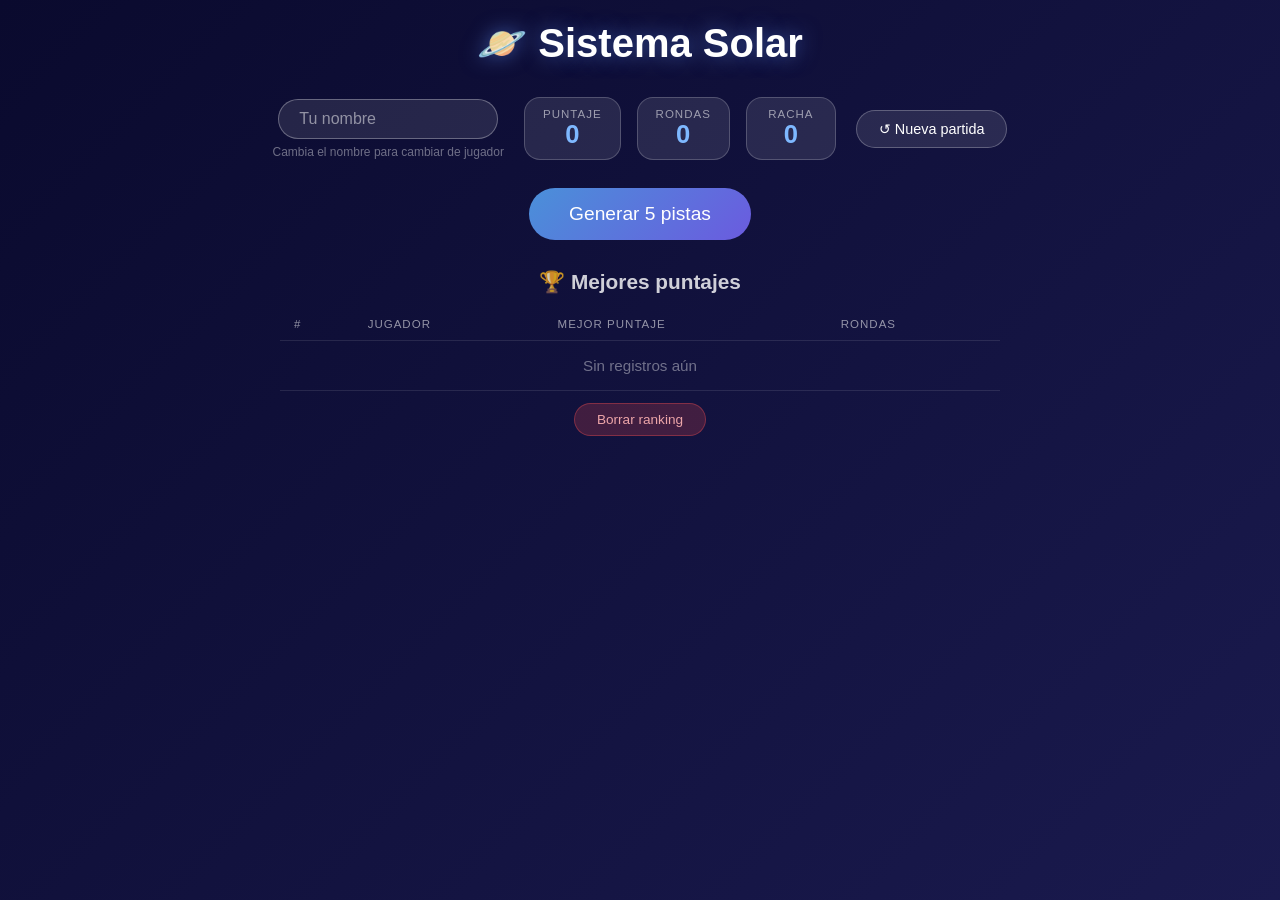
==== index.html @ add3b24d "commit inicial" ====
<!DOCTYPE html>
<html lang="es">
<head>
    <meta charset="UTF-8">
    <meta name="viewport" content="width=device-width, initial-scale=1.0">
    <title>Sistema Solar - Adivina el Planeta</title>
    <style>
        * { margin: 0; padding: 0; box-sizing: border-box; }
        body {
            font-family: 'Segoe UI', Tahoma, Geneva, Verdana, sans-serif;
            background: linear-gradient(135deg, #0a0a2e 0%, #1a1a4e 100%);
            min-height: 100vh;
            padding: 20px;
            color: #fff;
        }
        h1 {
            text-align: center;
            margin-bottom: 30px;
            font-size: 2.5rem;
            text-shadow: 0 0 20px rgba(100, 150, 255, 0.5);
        }
        .container { max-width: 1200px; margin: 0 auto; }
        button {
            display: block;
            margin: 0 auto 30px;
            padding: 15px 40px;
            font-size: 1.2rem;
            background: linear-gradient(135deg, #4a90d9 0%, #6b5bdf 100%);
            border: none;
            border-radius: 30px;
            color: white;
            cursor: pointer;
            transition: transform 0.3s, box-shadow 0.3s;
        }
        button:hover { transform: translateY(-2px); box-shadow: 0 10px 30px rgba(107,91,223,0.4); }
        button:disabled { opacity: 0.45; cursor: not-allowed; transform: none; box-shadow: none; }
        .quiz-card {
            max-width: 720px; margin: 0 auto;
            background: rgba(255,255,255,0.1); border-radius: 24px; padding: 30px;
            backdrop-filter: blur(10px); border: 1px solid rgba(255,255,255,0.2);
            box-shadow: 0 20px 50px rgba(0,0,0,0.25);
        }
        .quiz-title { font-size: 1.8rem; margin-bottom: 20px; color: #7eb8ff; text-align: center; }
        .clues-list { list-style: none; display: grid; gap: 12px; margin-bottom: 25px; }
        .clues-list li {
            background: rgba(255,255,255,0.08); border: 1px solid rgba(255,255,255,0.12);
            border-radius: 14px; padding: 14px 16px;
        }
        .quiz-controls { display: grid; gap: 15px; }
        .quiz-controls label { font-weight: bold; color: rgba(255,255,255,0.85); }
        .quiz-controls select {
            width: 100%; padding: 12px 16px; border-radius: 14px;
            border: 1px solid rgba(255,255,255,0.3); background: rgba(10,10,46,0.8);
            color: #fff; font-size: 1rem; outline: none;
        }
        .quiz-controls button { margin-bottom: 0; width: 100%; }
        .result-message { margin-top: 20px; padding: 14px 16px; border-radius: 14px; text-align: center; font-weight: bold; }
        .result-message.success { background: rgba(80,200,120,0.18); border: 1px solid rgba(80,200,120,0.35); }
        .result-message.error   { background: rgba(255,120,120,0.18); border: 1px solid rgba(255,120,120,0.35); }
        .loading { text-align: center; font-size: 1.5rem; color: rgba(255,255,255,0.7); }

        /* Panel jugador */
        .player-panel {
            display: flex; flex-wrap: wrap; justify-content: center;
            align-items: center; gap: 20px; margin-bottom: 28px;
        }
        .player-name-group { display: flex; flex-direction: column; align-items: center; gap: 6px; }
        .player-panel input[type="text"] {
            padding: 10px 20px; font-size: 1rem; border-radius: 20px;
            border: 1px solid rgba(255,255,255,0.3); background: rgba(255,255,255,0.1);
            color: #fff; width: 220px; outline: none;
        }
        .player-panel input[type="text"]::placeholder { color: rgba(255,255,255,0.5); }
        .player-panel input[type="text"]:focus { border-color: rgba(255,255,255,0.6); }
        .player-hint { font-size: 0.75rem; color: rgba(255,255,255,0.4); }
        .score-display { display: flex; gap: 16px; }
        .score-box {
            background: rgba(255,255,255,0.1); border: 1px solid rgba(255,255,255,0.2);
            border-radius: 16px; padding: 10px 18px; text-align: center; min-width: 90px;
        }
        .score-label { font-size: 0.72rem; color: rgba(255,255,255,0.55); text-transform: uppercase; letter-spacing: 1px; }
        .score-value { font-size: 1.6rem; font-weight: bold; color: #7eb8ff; }
        .reset-btn {
            padding: 10px 22px; font-size: 0.9rem;
            background: rgba(255,255,255,0.1); border: 1px solid rgba(255,255,255,0.25);
            border-radius: 20px; margin: 0;
        }
        .reset-btn:hover { background: rgba(255,255,255,0.18); }

        /* Ranking */
        .ranking-section { max-width: 720px; margin: 30px auto 0; }
        .ranking-section h2 { text-align: center; font-size: 1.3rem; color: rgba(255,255,255,0.8); margin-bottom: 14px; }
        .ranking-table { width: 100%; border-collapse: collapse; }
        .ranking-table th, .ranking-table td {
            padding: 10px 14px; text-align: left;
            border-bottom: 1px solid rgba(255,255,255,0.1); font-size: 0.95rem;
        }
        .ranking-table th {
            color: rgba(255,255,255,0.55); font-weight: normal;
            text-transform: uppercase; font-size: 0.72rem; letter-spacing: 1px;
        }
        .ranking-table tbody tr:nth-child(1) td { color: #ffd700; }
        .ranking-table tbody tr:nth-child(2) td { color: #c0c0c0; }
        .ranking-table tbody tr:nth-child(3) td { color: #cd7f32; }
        .clear-btn {
            display: block; margin: 12px auto 0; padding: 8px 22px; font-size: 0.85rem;
            background: rgba(255,80,80,0.2); border: 1px solid rgba(255,80,80,0.35);
            border-radius: 20px; color: rgba(255,180,180,0.9); cursor: pointer; transition: background 0.2s;
        }
        .clear-btn:hover { background: rgba(255,80,80,0.35); box-shadow: none; transform: none; }
    </style>
</head>
<body>
    <div class="container">
        <h1>🪐 Sistema Solar</h1>

        <div class="player-panel">
            <div class="player-name-group">
                <input type="text" id="playerName" placeholder="Tu nombre" maxlength="20" oninput="onPlayerNameChange()">
                <span class="player-hint">Cambia el nombre para cambiar de jugador</span>
            </div>
            <div class="score-display">
                <div class="score-box">
                    <div class="score-label">Puntaje</div>
                    <div class="score-value" id="scoreValue">0</div>
                </div>
                <div class="score-box">
                    <div class="score-label">Rondas</div>
                    <div class="score-value" id="roundsValue">0</div>
                </div>
                <div class="score-box">
                    <div class="score-label">Racha</div>
                    <div class="score-value" id="streakValue">0</div>
                </div>
            </div>
            <button class="reset-btn" onclick="resetSession()">↺ Nueva partida</button>
        </div>

        <button onclick="fetchPlanets()">Generar 5 pistas</button>
        <div id="planetsContainer"></div>

        <div class="ranking-section">
            <h2>🏆 Mejores puntajes</h2>
            <table class="ranking-table">
                <thead>
                    <tr>
                        <th>#</th>
                        <th>Jugador</th>
                        <th>Mejor puntaje</th>
                        <th>Rondas</th>
                    </tr>
                </thead>
                <tbody id="rankingBody"></tbody>
            </table>
            <button class="clear-btn" onclick="clearRanking()">Borrar ranking</button>
        </div>
    </div>

    <script>
        const API_TOKEN = 'ae887a09-6318-4e2a-bb22-e42d9f14129b';

        let currentPlanet = null;
        let availablePlanets = [];
        let activePlayer = '';

        const session = { score: 0, rounds: 0, streak: 0 };

        // ── Helpers ────────────────────────────────────────────────────────────

        function escapeHtml(str) {
            return String(str)
                .replace(/&/g, '&amp;')
                .replace(/</g, '&lt;')
                .replace(/>/g, '&gt;')
                .replace(/"/g, '&quot;');
        }

        function getPlayerName() {
            return document.getElementById('playerName').value.trim() || 'Anónimo';
        }

        // ── Gestión de jugador ─────────────────────────────────────────────────

        function onPlayerNameChange() {
            const name = getPlayerName();
            if (name !== activePlayer) {
                session.score = 0;
                session.rounds = 0;
                session.streak = 0;
                activePlayer = name;
                updateScoreUI();
            }
        }

        function resetSession() {
            session.score = 0;
            session.rounds = 0;
            session.streak = 0;
            currentPlanet = null;
            updateScoreUI();
            document.getElementById('planetsContainer').innerHTML = '';
        }

        // ── UI puntaje ─────────────────────────────────────────────────────────

        function updateScoreUI() {
            document.getElementById('scoreValue').textContent = session.score;
            document.getElementById('roundsValue').textContent = session.rounds;
            document.getElementById('streakValue').textContent = session.streak;
        }

        // ── Ranking ────────────────────────────────────────────────────────────

        function loadRanking() {
            return JSON.parse(localStorage.getItem('solarRanking') || '[]');
        }

        function saveToRanking() {
            const name = getPlayerName();
            if (session.score === 0) return;

            const ranking = loadRanking();
            const idx = ranking.findIndex(e => e.name === name);

            if (idx >= 0) {
                if (session.score > ranking[idx].score) {
                    ranking[idx].score = session.score;
                    ranking[idx].rounds = session.rounds;
                }
            } else {
                ranking.push({ name, score: session.score, rounds: session.rounds });
            }

            ranking.sort((a, b) => b.score - a.score);
            localStorage.setItem('solarRanking', JSON.stringify(ranking.slice(0, 10)));
            renderRanking();
        }

        function renderRanking() {
            const tbody = document.getElementById('rankingBody');
            const ranking = loadRanking();

            if (ranking.length === 0) {
                tbody.innerHTML = '<tr><td colspan="4" style="color:rgba(255,255,255,0.4);text-align:center;padding:16px">Sin registros aún</td></tr>';
                return;
            }

            const medals = ['🥇', '🥈', '🥉'];
            tbody.innerHTML = ranking.map((entry, i) => `
                <tr>
                    <td>${medals[i] !== undefined ? medals[i] : i + 1}</td>
                    <td>${escapeHtml(entry.name)}</td>
                    <td>${entry.score} pts</td>
                    <td>${entry.rounds}</td>
                </tr>
            `).join('');
        }

        function clearRanking() {
            if (!confirm('¿Borrar todo el ranking?')) return;
            localStorage.removeItem('solarRanking');
            renderRanking();
        }

        // ── API ────────────────────────────────────────────────────────────────

        async function fetchBodies() {
            const headers = { 'authorization': `Bearer ${API_TOKEN}` };
            const urls = [
                'https://api.le-systeme-solaire.net/rest/bodies/',
                'https://corsproxy.io/?https://api.le-systeme-solaire.net/rest/bodies/'
            ];

            let lastError = null;
            for (const url of urls) {
                try {
                    const response = await fetch(url, { headers });
                    if (!response.ok) throw new Error(`Error HTTP: ${response.status}`);
                    return await response.json();
                } catch (error) {
                    lastError = error;
                }
            }
            throw lastError || new Error('No se pudo consultar la API.');
        }

        async function fetchPlanets() {
            const name = getPlayerName();
            if (name !== activePlayer) {
                session.score = 0;
                session.rounds = 0;
                session.streak = 0;
                activePlayer = name;
                localStorage.setItem('solarPlayerName', name);
                updateScoreUI();
            }

            const container = document.getElementById('planetsContainer');
            container.innerHTML = '<p class="loading">Cargando planetas...</p>';

            try {
                const data = await fetchBodies();
                const planets = data.bodies.filter(body => body.isPlanet === true);

                availablePlanets = [...planets].sort((a, b) =>
                    a.englishName.localeCompare(b.englishName)
                );

                currentPlanet = planets[Math.floor(Math.random() * planets.length)];
                displayQuiz(currentPlanet, availablePlanets);
            } catch (error) {
                container.innerHTML = `<p class="loading">Error: ${escapeHtml(error.message)}</p>`;
            }
        }

        // ── Quiz ───────────────────────────────────────────────────────────────

        function getPlanetClues(planet) {
            return [
                `Soy un ${planet.bodyType || 'cuerpo celeste'} del Sistema Solar.`,
                `Mi eje semi-mayor es ${planet.semimajorAxis ? planet.semimajorAxis.toLocaleString() + ' km' : 'desconocido'}.`,
                `Mi periodo orbital es ${planet.sideralOrbit ? planet.sideralOrbit + ' dias' : 'desconocido'}.`,
                `Mi gravedad es ${planet.gravity ? planet.gravity + ' m/s²' : 'desconocida'}.`,
                `Tengo ${planet.moons ? planet.moons.length : 0} luna(s).`
            ];
        }

        function displayQuiz(planet, planets) {
            const container = document.getElementById('planetsContainer');
            const options = planets.map(item =>
                `<option value="${escapeHtml(item.englishName)}">${escapeHtml(item.englishName)}</option>`
            ).join('');

            const clues = getPlanetClues(planet)
                .map(clue => `<li>${escapeHtml(clue)}</li>`)
                .join('');

            container.innerHTML = `
                <div class="quiz-card">
                    <h2 class="quiz-title">Adivina el planeta</h2>
                    <ul class="clues-list">${clues}</ul>
                    <div class="quiz-controls">
                        <label for="planetSelect">Selecciona el planeta que coincide con las pistas:</label>
                        <select id="planetSelect">
                            <option value="">Elige una opcion</option>
                            ${options}
                        </select>
                        <button onclick="checkAnswer()">Comprobar respuesta</button>
                    </div>
                    <div id="resultMessage"></div>
                </div>
            `;
        }

        function checkAnswer() {
            const select = document.getElementById('planetSelect');
            const result = document.getElementById('resultMessage');

            if (!select.value) {
                result.className = 'result-message error';
                result.textContent = 'Selecciona un planeta antes de comprobar.';
                return;
            }

            if (!currentPlanet) {
                result.className = 'result-message error';
                result.textContent = 'Primero genera una ronda de pistas.';
                return;
            }

            session.rounds++;
            const correct = select.value === currentPlanet.englishName;

            if (correct) {
                const bonus = 10 + session.streak * 2;
                session.score += bonus;
                session.streak++;
                result.className = 'result-message success';
                result.textContent = `¡Correcto! +${bonus} pts${session.streak > 1 ? ' · racha x' + session.streak : ''}. Era ${currentPlanet.englishName}.`;
            } else {
                session.streak = 0;
                result.className = 'result-message error';
                result.textContent = `Incorrecto. La respuesta era ${currentPlanet.englishName}.`;
            }

            updateScoreUI();
            saveToRanking();

            select.disabled = true;
            result.closest('.quiz-card').querySelector('button').disabled = true;
        }

        // ── Inicio ─────────────────────────────────────────────────────────────

        (function init() {
            const saved = localStorage.getItem('solarPlayerName');
            if (saved) {
                document.getElementById('playerName').value = saved;
                activePlayer = saved;
            }
            renderRanking();
        })();
    </script>
</body>
</html>
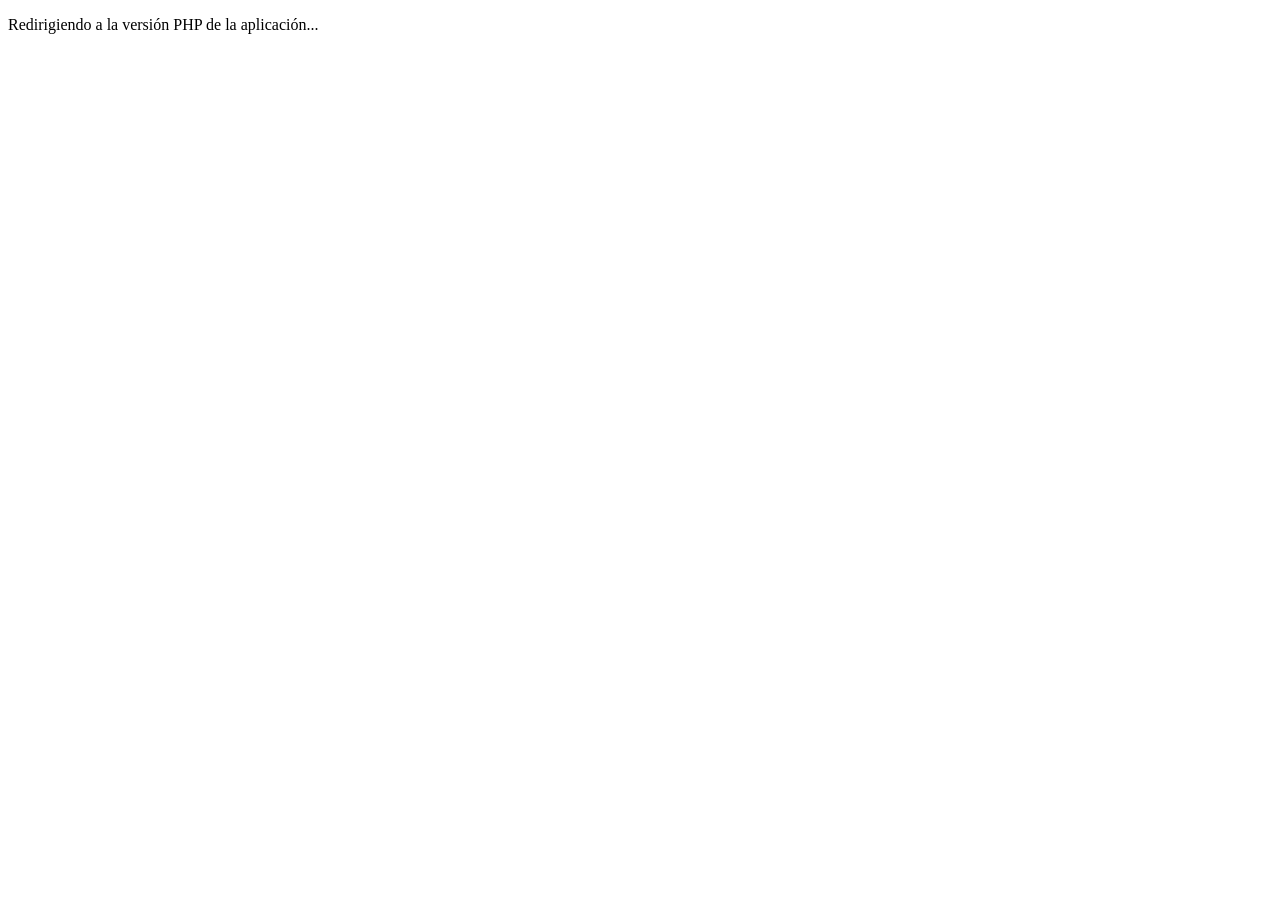
==== commit ee132b18: "actualizaciones uso de appis para juego , se agrega uso de base de datos" ====
--- a/index.html
+++ b/index.html
@@ -2,404 +2,11 @@
 <html lang="es">
 <head>
     <meta charset="UTF-8">
+    <meta http-equiv="refresh" content="0;url=./index.php">
     <meta name="viewport" content="width=device-width, initial-scale=1.0">
-    <title>Sistema Solar - Adivina el Planeta</title>
-    <style>
-        * { margin: 0; padding: 0; box-sizing: border-box; }
-        body {
-            font-family: 'Segoe UI', Tahoma, Geneva, Verdana, sans-serif;
-            background: linear-gradient(135deg, #0a0a2e 0%, #1a1a4e 100%);
-            min-height: 100vh;
-            padding: 20px;
-            color: #fff;
-        }
-        h1 {
-            text-align: center;
-            margin-bottom: 30px;
-            font-size: 2.5rem;
-            text-shadow: 0 0 20px rgba(100, 150, 255, 0.5);
-        }
-        .container { max-width: 1200px; margin: 0 auto; }
-        button {
-            display: block;
-            margin: 0 auto 30px;
-            padding: 15px 40px;
-            font-size: 1.2rem;
-            background: linear-gradient(135deg, #4a90d9 0%, #6b5bdf 100%);
-            border: none;
-            border-radius: 30px;
-            color: white;
-            cursor: pointer;
-            transition: transform 0.3s, box-shadow 0.3s;
-        }
-        button:hover { transform: translateY(-2px); box-shadow: 0 10px 30px rgba(107,91,223,0.4); }
-        button:disabled { opacity: 0.45; cursor: not-allowed; transform: none; box-shadow: none; }
-        .quiz-card {
-            max-width: 720px; margin: 0 auto;
-            background: rgba(255,255,255,0.1); border-radius: 24px; padding: 30px;
-            backdrop-filter: blur(10px); border: 1px solid rgba(255,255,255,0.2);
-            box-shadow: 0 20px 50px rgba(0,0,0,0.25);
-        }
-        .quiz-title { font-size: 1.8rem; margin-bottom: 20px; color: #7eb8ff; text-align: center; }
-        .clues-list { list-style: none; display: grid; gap: 12px; margin-bottom: 25px; }
-        .clues-list li {
-            background: rgba(255,255,255,0.08); border: 1px solid rgba(255,255,255,0.12);
-            border-radius: 14px; padding: 14px 16px;
-        }
-        .quiz-controls { display: grid; gap: 15px; }
-        .quiz-controls label { font-weight: bold; color: rgba(255,255,255,0.85); }
-        .quiz-controls select {
-            width: 100%; padding: 12px 16px; border-radius: 14px;
-            border: 1px solid rgba(255,255,255,0.3); background: rgba(10,10,46,0.8);
-            color: #fff; font-size: 1rem; outline: none;
-        }
-        .quiz-controls button { margin-bottom: 0; width: 100%; }
-        .result-message { margin-top: 20px; padding: 14px 16px; border-radius: 14px; text-align: center; font-weight: bold; }
-        .result-message.success { background: rgba(80,200,120,0.18); border: 1px solid rgba(80,200,120,0.35); }
-        .result-message.error   { background: rgba(255,120,120,0.18); border: 1px solid rgba(255,120,120,0.35); }
-        .loading { text-align: center; font-size: 1.5rem; color: rgba(255,255,255,0.7); }
-
-        /* Panel jugador */
-        .player-panel {
-            display: flex; flex-wrap: wrap; justify-content: center;
-            align-items: center; gap: 20px; margin-bottom: 28px;
-        }
-        .player-name-group { display: flex; flex-direction: column; align-items: center; gap: 6px; }
-        .player-panel input[type="text"] {
-            padding: 10px 20px; font-size: 1rem; border-radius: 20px;
-            border: 1px solid rgba(255,255,255,0.3); background: rgba(255,255,255,0.1);
-            color: #fff; width: 220px; outline: none;
-        }
-        .player-panel input[type="text"]::placeholder { color: rgba(255,255,255,0.5); }
-        .player-panel input[type="text"]:focus { border-color: rgba(255,255,255,0.6); }
-        .player-hint { font-size: 0.75rem; color: rgba(255,255,255,0.4); }
-        .score-display { display: flex; gap: 16px; }
-        .score-box {
-            background: rgba(255,255,255,0.1); border: 1px solid rgba(255,255,255,0.2);
-            border-radius: 16px; padding: 10px 18px; text-align: center; min-width: 90px;
-        }
-        .score-label { font-size: 0.72rem; color: rgba(255,255,255,0.55); text-transform: uppercase; letter-spacing: 1px; }
-        .score-value { font-size: 1.6rem; font-weight: bold; color: #7eb8ff; }
-        .reset-btn {
-            padding: 10px 22px; font-size: 0.9rem;
-            background: rgba(255,255,255,0.1); border: 1px solid rgba(255,255,255,0.25);
-            border-radius: 20px; margin: 0;
-        }
-        .reset-btn:hover { background: rgba(255,255,255,0.18); }
-
-        /* Ranking */
-        .ranking-section { max-width: 720px; margin: 30px auto 0; }
-        .ranking-section h2 { text-align: center; font-size: 1.3rem; color: rgba(255,255,255,0.8); margin-bottom: 14px; }
-        .ranking-table { width: 100%; border-collapse: collapse; }
-        .ranking-table th, .ranking-table td {
-            padding: 10px 14px; text-align: left;
-            border-bottom: 1px solid rgba(255,255,255,0.1); font-size: 0.95rem;
-        }
-        .ranking-table th {
-            color: rgba(255,255,255,0.55); font-weight: normal;
-            text-transform: uppercase; font-size: 0.72rem; letter-spacing: 1px;
-        }
-        .ranking-table tbody tr:nth-child(1) td { color: #ffd700; }
-        .ranking-table tbody tr:nth-child(2) td { color: #c0c0c0; }
-        .ranking-table tbody tr:nth-child(3) td { color: #cd7f32; }
-        .clear-btn {
-            display: block; margin: 12px auto 0; padding: 8px 22px; font-size: 0.85rem;
-            background: rgba(255,80,80,0.2); border: 1px solid rgba(255,80,80,0.35);
-            border-radius: 20px; color: rgba(255,180,180,0.9); cursor: pointer; transition: background 0.2s;
-        }
-        .clear-btn:hover { background: rgba(255,80,80,0.35); box-shadow: none; transform: none; }
-    </style>
+    <title>Redirigiendo...</title>
 </head>
 <body>
-    <div class="container">
-        <h1>🪐 Sistema Solar</h1>
-
-        <div class="player-panel">
-            <div class="player-name-group">
-                <input type="text" id="playerName" placeholder="Tu nombre" maxlength="20" oninput="onPlayerNameChange()">
-                <span class="player-hint">Cambia el nombre para cambiar de jugador</span>
-            </div>
-            <div class="score-display">
-                <div class="score-box">
-                    <div class="score-label">Puntaje</div>
-                    <div class="score-value" id="scoreValue">0</div>
-                </div>
-                <div class="score-box">
-                    <div class="score-label">Rondas</div>
-                    <div class="score-value" id="roundsValue">0</div>
-                </div>
-                <div class="score-box">
-                    <div class="score-label">Racha</div>
-                    <div class="score-value" id="streakValue">0</div>
-                </div>
-            </div>
-            <button class="reset-btn" onclick="resetSession()">↺ Nueva partida</button>
-        </div>
-
-        <button onclick="fetchPlanets()">Generar 5 pistas</button>
-        <div id="planetsContainer"></div>
-
-        <div class="ranking-section">
-            <h2>🏆 Mejores puntajes</h2>
-            <table class="ranking-table">
-                <thead>
-                    <tr>
-                        <th>#</th>
-                        <th>Jugador</th>
-                        <th>Mejor puntaje</th>
-                        <th>Rondas</th>
-                    </tr>
-                </thead>
-                <tbody id="rankingBody"></tbody>
-            </table>
-            <button class="clear-btn" onclick="clearRanking()">Borrar ranking</button>
-        </div>
-    </div>
-
-    <script>
-        const API_TOKEN = 'ae887a09-6318-4e2a-bb22-e42d9f14129b';
-
-        let currentPlanet = null;
-        let availablePlanets = [];
-        let activePlayer = '';
-
-        const session = { score: 0, rounds: 0, streak: 0 };
-
-        // ── Helpers ────────────────────────────────────────────────────────────
-
-        function escapeHtml(str) {
-            return String(str)
-                .replace(/&/g, '&amp;')
-                .replace(/</g, '&lt;')
-                .replace(/>/g, '&gt;')
-                .replace(/"/g, '&quot;');
-        }
-
-        function getPlayerName() {
-            return document.getElementById('playerName').value.trim() || 'Anónimo';
-        }
-
-        // ── Gestión de jugador ─────────────────────────────────────────────────
-
-        function onPlayerNameChange() {
-            const name = getPlayerName();
-            if (name !== activePlayer) {
-                session.score = 0;
-                session.rounds = 0;
-                session.streak = 0;
-                activePlayer = name;
-                updateScoreUI();
-            }
-        }
-
-        function resetSession() {
-            session.score = 0;
-            session.rounds = 0;
-            session.streak = 0;
-            currentPlanet = null;
-            updateScoreUI();
-            document.getElementById('planetsContainer').innerHTML = '';
-        }
-
-        // ── UI puntaje ─────────────────────────────────────────────────────────
-
-        function updateScoreUI() {
-            document.getElementById('scoreValue').textContent = session.score;
-            document.getElementById('roundsValue').textContent = session.rounds;
-            document.getElementById('streakValue').textContent = session.streak;
-        }
-
-        // ── Ranking ────────────────────────────────────────────────────────────
-
-        function loadRanking() {
-            return JSON.parse(localStorage.getItem('solarRanking') || '[]');
-        }
-
-        function saveToRanking() {
-            const name = getPlayerName();
-            if (session.score === 0) return;
-
-            const ranking = loadRanking();
-            const idx = ranking.findIndex(e => e.name === name);
-
-            if (idx >= 0) {
-                if (session.score > ranking[idx].score) {
-                    ranking[idx].score = session.score;
-                    ranking[idx].rounds = session.rounds;
-                }
-            } else {
-                ranking.push({ name, score: session.score, rounds: session.rounds });
-            }
-
-            ranking.sort((a, b) => b.score - a.score);
-            localStorage.setItem('solarRanking', JSON.stringify(ranking.slice(0, 10)));
-            renderRanking();
-        }
-
-        function renderRanking() {
-            const tbody = document.getElementById('rankingBody');
-            const ranking = loadRanking();
-
-            if (ranking.length === 0) {
-                tbody.innerHTML = '<tr><td colspan="4" style="color:rgba(255,255,255,0.4);text-align:center;padding:16px">Sin registros aún</td></tr>';
-                return;
-            }
-
-            const medals = ['🥇', '🥈', '🥉'];
-            tbody.innerHTML = ranking.map((entry, i) => `
-                <tr>
-                    <td>${medals[i] !== undefined ? medals[i] : i + 1}</td>
-                    <td>${escapeHtml(entry.name)}</td>
-                    <td>${entry.score} pts</td>
-                    <td>${entry.rounds}</td>
-                </tr>
-            `).join('');
-        }
-
-        function clearRanking() {
-            if (!confirm('¿Borrar todo el ranking?')) return;
-            localStorage.removeItem('solarRanking');
-            renderRanking();
-        }
-
-        // ── API ────────────────────────────────────────────────────────────────
-
-        async function fetchBodies() {
-            const headers = { 'authorization': `Bearer ${API_TOKEN}` };
-            const urls = [
-                'https://api.le-systeme-solaire.net/rest/bodies/',
-                'https://corsproxy.io/?https://api.le-systeme-solaire.net/rest/bodies/'
-            ];
-
-            let lastError = null;
-            for (const url of urls) {
-                try {
-                    const response = await fetch(url, { headers });
-                    if (!response.ok) throw new Error(`Error HTTP: ${response.status}`);
-                    return await response.json();
-                } catch (error) {
-                    lastError = error;
-                }
-            }
-            throw lastError || new Error('No se pudo consultar la API.');
-        }
-
-        async function fetchPlanets() {
-            const name = getPlayerName();
-            if (name !== activePlayer) {
-                session.score = 0;
-                session.rounds = 0;
-                session.streak = 0;
-                activePlayer = name;
-                localStorage.setItem('solarPlayerName', name);
-                updateScoreUI();
-            }
-
-            const container = document.getElementById('planetsContainer');
-            container.innerHTML = '<p class="loading">Cargando planetas...</p>';
-
-            try {
-                const data = await fetchBodies();
-                const planets = data.bodies.filter(body => body.isPlanet === true);
-
-                availablePlanets = [...planets].sort((a, b) =>
-                    a.englishName.localeCompare(b.englishName)
-                );
-
-                currentPlanet = planets[Math.floor(Math.random() * planets.length)];
-                displayQuiz(currentPlanet, availablePlanets);
-            } catch (error) {
-                container.innerHTML = `<p class="loading">Error: ${escapeHtml(error.message)}</p>`;
-            }
-        }
-
-        // ── Quiz ───────────────────────────────────────────────────────────────
-
-        function getPlanetClues(planet) {
-            return [
-                `Soy un ${planet.bodyType || 'cuerpo celeste'} del Sistema Solar.`,
-                `Mi eje semi-mayor es ${planet.semimajorAxis ? planet.semimajorAxis.toLocaleString() + ' km' : 'desconocido'}.`,
-                `Mi periodo orbital es ${planet.sideralOrbit ? planet.sideralOrbit + ' dias' : 'desconocido'}.`,
-                `Mi gravedad es ${planet.gravity ? planet.gravity + ' m/s²' : 'desconocida'}.`,
-                `Tengo ${planet.moons ? planet.moons.length : 0} luna(s).`
-            ];
-        }
-
-        function displayQuiz(planet, planets) {
-            const container = document.getElementById('planetsContainer');
-            const options = planets.map(item =>
-                `<option value="${escapeHtml(item.englishName)}">${escapeHtml(item.englishName)}</option>`
-            ).join('');
-
-            const clues = getPlanetClues(planet)
-                .map(clue => `<li>${escapeHtml(clue)}</li>`)
-                .join('');
-
-            container.innerHTML = `
-                <div class="quiz-card">
-                    <h2 class="quiz-title">Adivina el planeta</h2>
-                    <ul class="clues-list">${clues}</ul>
-                    <div class="quiz-controls">
-                        <label for="planetSelect">Selecciona el planeta que coincide con las pistas:</label>
-                        <select id="planetSelect">
-                            <option value="">Elige una opcion</option>
-                            ${options}
-                        </select>
-                        <button onclick="checkAnswer()">Comprobar respuesta</button>
-                    </div>
-                    <div id="resultMessage"></div>
-                </div>
-            `;
-        }
-
-        function checkAnswer() {
-            const select = document.getElementById('planetSelect');
-            const result = document.getElementById('resultMessage');
-
-            if (!select.value) {
-                result.className = 'result-message error';
-                result.textContent = 'Selecciona un planeta antes de comprobar.';
-                return;
-            }
-
-            if (!currentPlanet) {
-                result.className = 'result-message error';
-                result.textContent = 'Primero genera una ronda de pistas.';
-                return;
-            }
-
-            session.rounds++;
-            const correct = select.value === currentPlanet.englishName;
-
-            if (correct) {
-                const bonus = 10 + session.streak * 2;
-                session.score += bonus;
-                session.streak++;
-                result.className = 'result-message success';
-                result.textContent = `¡Correcto! +${bonus} pts${session.streak > 1 ? ' · racha x' + session.streak : ''}. Era ${currentPlanet.englishName}.`;
-            } else {
-                session.streak = 0;
-                result.className = 'result-message error';
-                result.textContent = `Incorrecto. La respuesta era ${currentPlanet.englishName}.`;
-            }
-
-            updateScoreUI();
-            saveToRanking();
-
-            select.disabled = true;
-            result.closest('.quiz-card').querySelector('button').disabled = true;
-        }
-
-        // ── Inicio ─────────────────────────────────────────────────────────────
-
-        (function init() {
-            const saved = localStorage.getItem('solarPlayerName');
-            if (saved) {
-                document.getElementById('playerName').value = saved;
-                activePlayer = saved;
-            }
-            renderRanking();
-        })();
-    </script>
+    <p>Redirigiendo a la versión PHP de la aplicación...</p>
 </body>
 </html>
